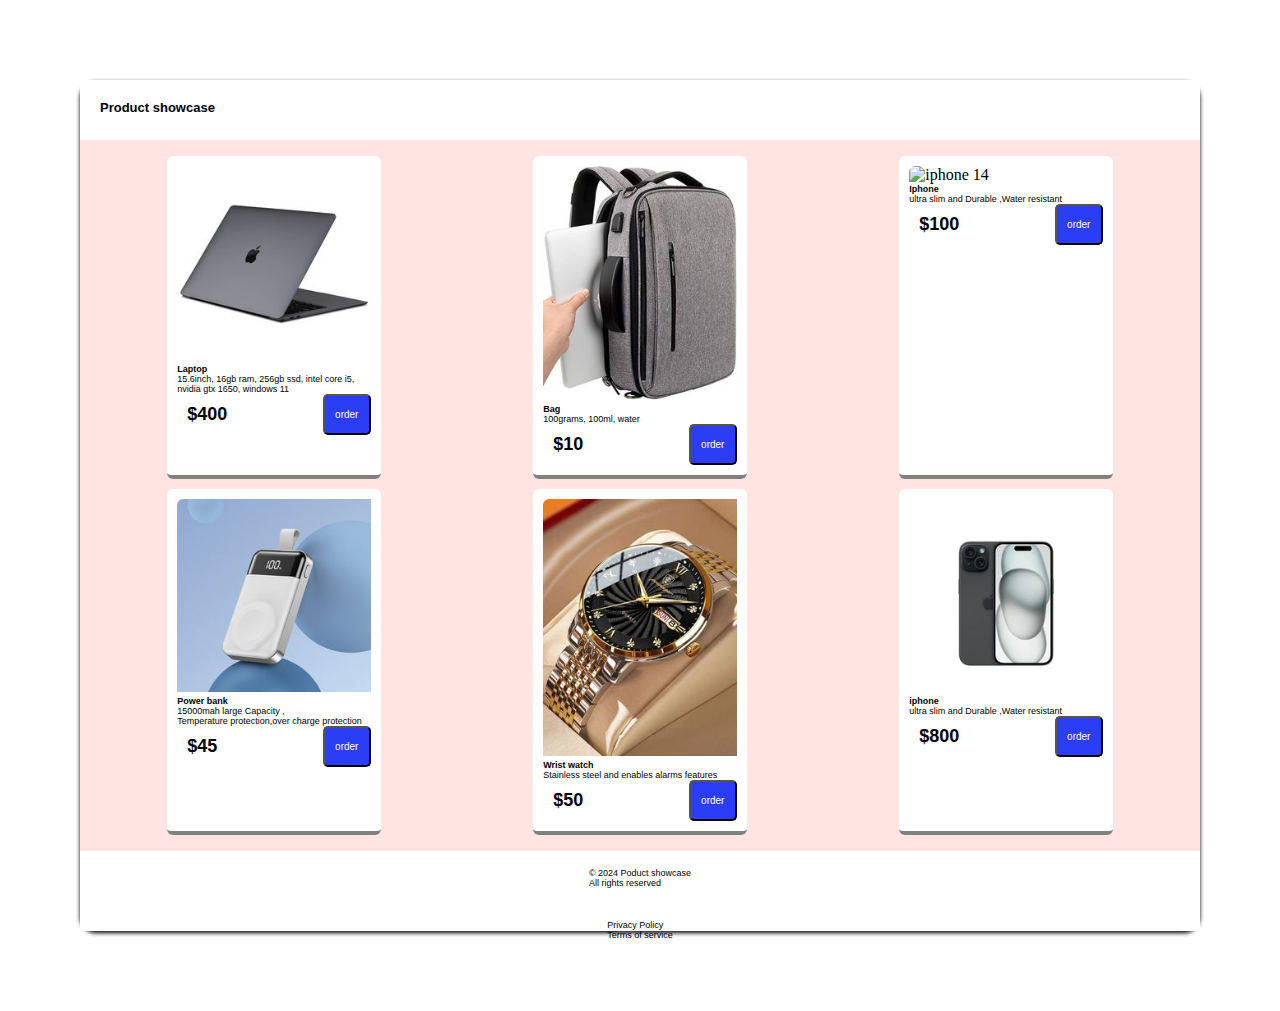
==== index.html @ 7ce3d24c "Added new pics and created a new html and css files" ====
<!DOCTYPE html>
<html lang="en">

<head>
  <meta charset="UTF-8">
  <meta name="viewport" content="width=device-width, initial-scale=1.0">
  <title>Responsive css</title>
  <link rel="stylesheet" href="style.css">
</head>

<body>
  <!--header-->
  <header>
    <h1>Product showcase</h1>
  </header>
  <!-- main -->
  
   <main class="products">
    <div class="product">
      <img src="images/Macbook.jpg" alt="A laptop" />
      <h2>Laptop</h2>
      <p>15.6inch, 16gb ram, 256gb ssd, intel core i5, nvidia gtx 1650, windows 11</p>
      <div class="product-button-container">
        <p class="price">$400</p>
          <button class="btn"> <a href="info.html"> order</a></button>
     </div>
    </div>
    <div class="product ">
      <img src="images/bag.jpg" alt="A laptop bag"/>
      <h2>Bag</h2>
      <p>100grams, 100ml, water</p>
      <div class="product-button-container">
        <p class="price">$10 </p>
          <button class="btn"> <a href="info.html"> order</a></button>
      </div>
    </div>
    <div class="product ">
        <img src="images/iphone 14.jpg" alt="iphone 14" />
        <h2>Iphone</h2>
        <p>ultra slim and Durable ,Water resistant</p>
        <div class="product-button-container">
         <p class="price">$100</p>
          <button class="btn"> <a href="info.html">order</a></button>
       </div>
    </div>
    <div class="product ">
        <img src="images/powerbank3.jpg" alt="power bank" />
        <h2>Power bank</h2>
        <p>15000mah large Capacity ,<br>Temperature protection,over charge
          protection </p>
          <div class="product-button-container">
        <p class="price">$45</p>
        <button class="btn"><a href="info.html">order</a></button> 
      </div>
    </div>
    <div class="product ">
        <img src="images/wrist watch.jpg" alt="watch" />
        <h2>Wrist watch</h2>
         <p>Stainless steel and enables alarms features </p>
         <div class="product-button-container">
        <p class="price">$50 </p>
          <button class="btn"> <a href="info.html">order</a></button>
      </div>
    </div>
    <div class="product ">
        <img src="images/iphone16.jpg" alt="iphone 14 pro" />
        <h2>iphone</h2>
        <p>ultra slim and Durable ,Water resistant</p>
        <div class="product-button-container">
        <p class="price">$800</p>
          <button class="btn"> <a href="info.html">order</a></button>
      </div>
    </div>
   </main>
    <!--footer-->
    <section>
      <footer>
        <section>
          <p>&copy 2024 Poduct showcase</p>
          <p>All rights reserved</p>
        </section>
        <section>
          <p> Privacy Policy</p>
          <p>Terms of service</p>
        </section>
      </footer>
    </section>
  </main>
</body>

</html>
---- style.css ----
* {
    margin: 0;
    box-sizing: border-box;
}
body{
    background-color:#fff;
    box-shadow:0px  2px 4px black;
    margin: 80px;
    border-radius:1rem;
 }
 main{
    padding: 1rem;
   }
 header{
    background-color: white;
    margin-bottom: 5px;

 h1{
     font-family: Arial, Helvetica, sans-serif;
     font-size: small; 
     padding: 20px;
   }
  }
   .products {
    display: grid;
    flex-wrap: wrap;
    justify-items: center;
    gap: 10px;
    background-color:mistyrose;
   }
   .product{ 
    width: 60%;
    border-radius: 6px;
    background-color: #fff;
    padding: 10px;
    border-bottom:  4px  solid grey;
}
.product-button-container{
    display: flex;
    justify-content: space-between;
}
   .product img{
      width: 100%; 
      border-top-left-radius: 6px;
  }
   h2{
        font-family: 'Segoe UI', Tahoma, Geneva, Verdana, sans-serif;
        font-size: xx-small;
    }
p{ 
        font-family: 'Segoe UI', Tahoma, Geneva, Verdana, sans-serif;
        font-size: xx-small;
 }
    .price{
        font-size: large;
        font-family:Arial, Helvetica, sans-serif;
        font-weight: bold;
        margin: 10px;
    }
    button{
        width: 3rem;
        font-size: small;
        border-radius: 5px;
        cursor: grab;
        background-color: #2c3df6;
        font-size: 10px;
        animation: btn 6s infinite;
    }
    button a{
      text-decoration: none;
      color: #fff;
    }
    /* @keyframes btn {
      0%{
        transform: scale(1.2, 0.9);
       }20%{
        transform: scale(1.2, 1.2);
       }
       40%{
        transform: scale(1.2, 1.1);
       }
       60%{
        transform: scale(1.2, 1.4);
       }
       100%{
        transform: scale(2.0, 1.0);
       }
    } */
    
    .product:hover button{
      background-color:#ffffff;
      display: block;
      scale: 1.2;
      }
    footer{
     background-color: white;
     justify-items:center;
     padding: 1px;
     width: 100%;
     height: 5rem;

    }
    @keyframes btn {
      from{background-color: #2c3df6;}
      to{background-color: grey;}
      to{background-color: green;}
      to{background-color: red;}
    }
    
 /*=============================================  */

/* Responsive Styles for Tablet Screens */
@media screen and (min-width: 768px) and (max-width:1024px)
{
    .products {
      grid-template-columns: repeat(2, 1fr);
    }

  
    footer {
      display: flex;
      gap: 1rem;
      justify-content: space-between;
      text-align: left;
    }
  
    footer section {
      display: flex;
      gap: 5rem;
    }
  }
  /* ============================================ */

/* Responsive Styles for Desktop Screens */
@media screen and (min-width: 1004px) {
    .products {
      grid-template-columns: repeat(3, 1fr);
    }
    footer section {
    align-items: center;
    padding: 1rem;
    }
  }
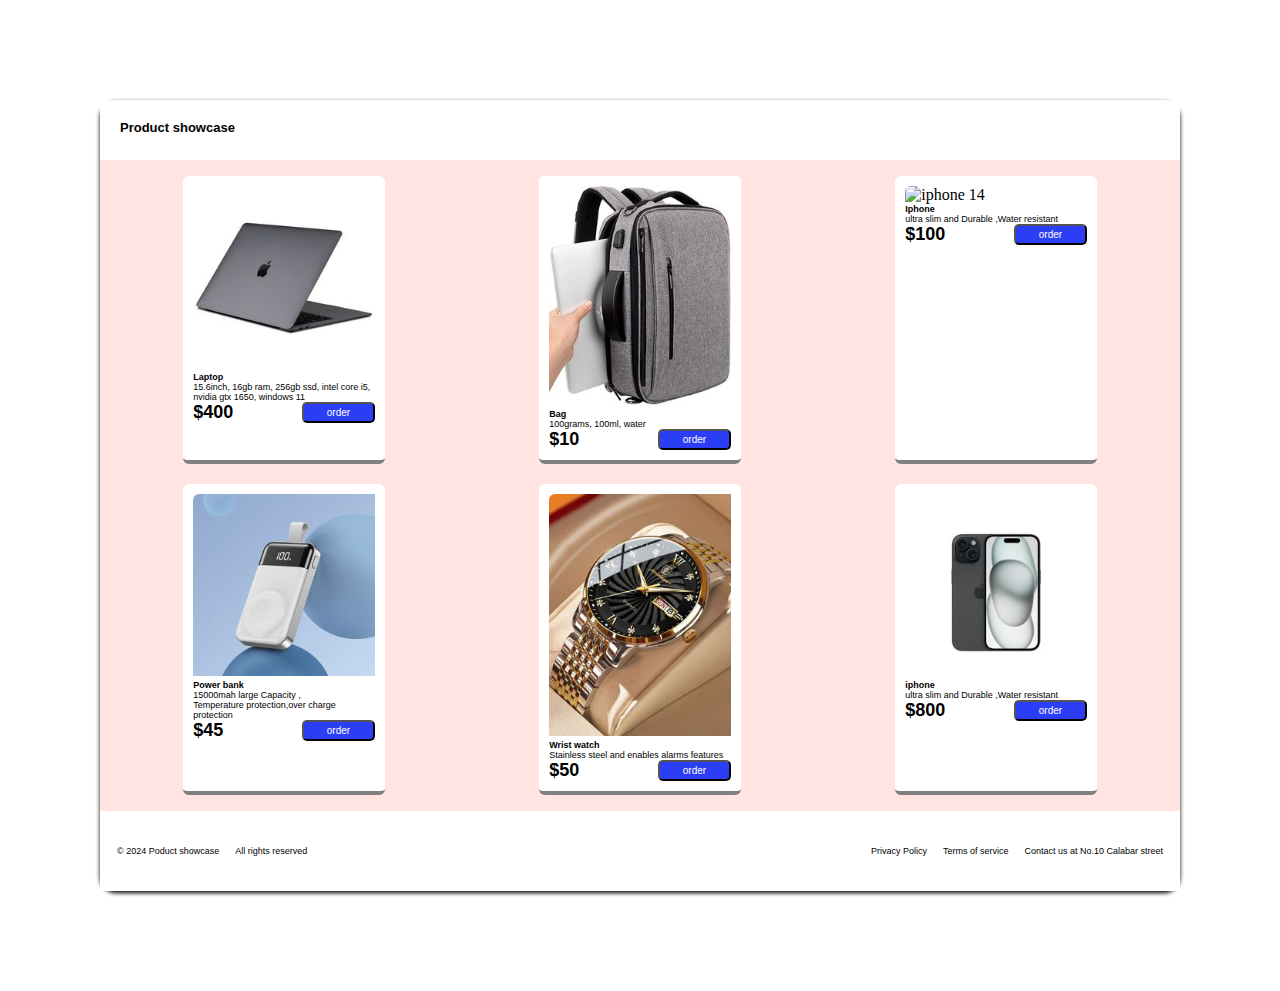
==== commit da1378a8: "created and styled info.css form page" ====
--- a/index.html
+++ b/index.html
@@ -5,10 +5,10 @@
   <meta charset="UTF-8">
   <meta name="viewport" content="width=device-width, initial-scale=1.0">
   <title>Responsive css</title>
-  <link rel="stylesheet" href="style.css">
+  <link rel="stylesheet" href="./style.css">
 </head>
 
-<body>
+<body oncontextmenu="return false">
   <!--header-->
   <header>
     <h1>Product showcase</h1>
@@ -17,7 +17,7 @@
   
    <main class="products">
     <div class="product">
-      <img src="images/Macbook.jpg" alt="A laptop" />
+      <img src="images/Macbook.jpg" alt="A laptop"/>
       <h2>Laptop</h2>
       <p>15.6inch, 16gb ram, 256gb ssd, intel core i5, nvidia gtx 1650, windows 11</p>
       <div class="product-button-container">
@@ -82,6 +82,7 @@
         <section>
           <p> Privacy Policy</p>
           <p>Terms of service</p>
+          <p>Contact us at No.10 Calabar street</p>
         </section>
       </footer>
     </section>
--- a/style.css
+++ b/style.css
@@ -5,7 +5,7 @@
 body{
     background-color:#fff;
     box-shadow:0px  2px 4px black;
-    margin: 80px;
+    margin: 100px;
     border-radius:1rem;
  }
  main{
@@ -25,15 +25,18 @@
     display: grid;
     flex-wrap: wrap;
     justify-items: center;
-    gap: 10px;
+    gap: 20px;
     background-color:mistyrose;
+   
    }
    .product{ 
     width: 60%;
     border-radius: 6px;
     background-color: #fff;
     padding: 10px;
+    gap: 10rem;
     border-bottom:  4px  solid grey;
+    animation: product 3s ease-in infinite;
 }
 .product-button-container{
     display: flex;
@@ -55,7 +58,7 @@
         font-size: large;
         font-family:Arial, Helvetica, sans-serif;
         font-weight: bold;
-        margin: 10px;
+        /* margin: 10px; */
     }
     button{
         width: 3rem;
@@ -64,7 +67,8 @@
         cursor: grab;
         background-color: #2c3df6;
         font-size: 10px;
-        animation: btn 6s infinite;
+       width: 40%;
+        animation: btn 6s ease-in infinite;
     }
     button a{
       text-decoration: none;
@@ -92,13 +96,16 @@
       display: block;
       scale: 1.2;
       }
+      .product:hover {
+        scale :1.1;
+       border-color: #2c3df6;
+      }
     footer{
-     background-color: white;
+     background-color: #fff;
      justify-items:center;
      padding: 1px;
      width: 100%;
      height: 5rem;
-
     }
     @keyframes btn {
       from{background-color: #2c3df6;}
@@ -136,9 +143,19 @@
     .products {
       grid-template-columns: repeat(3, 1fr);
     }
+     
+    footer {
+      display: flex;
+      gap: 1rem;
+      justify-content: space-between;
+      text-align: left;
+    }
+  
     footer section {
     align-items: center;
+    display: flex;
     padding: 1rem;
+    gap: 1rem;
     }
   }
   
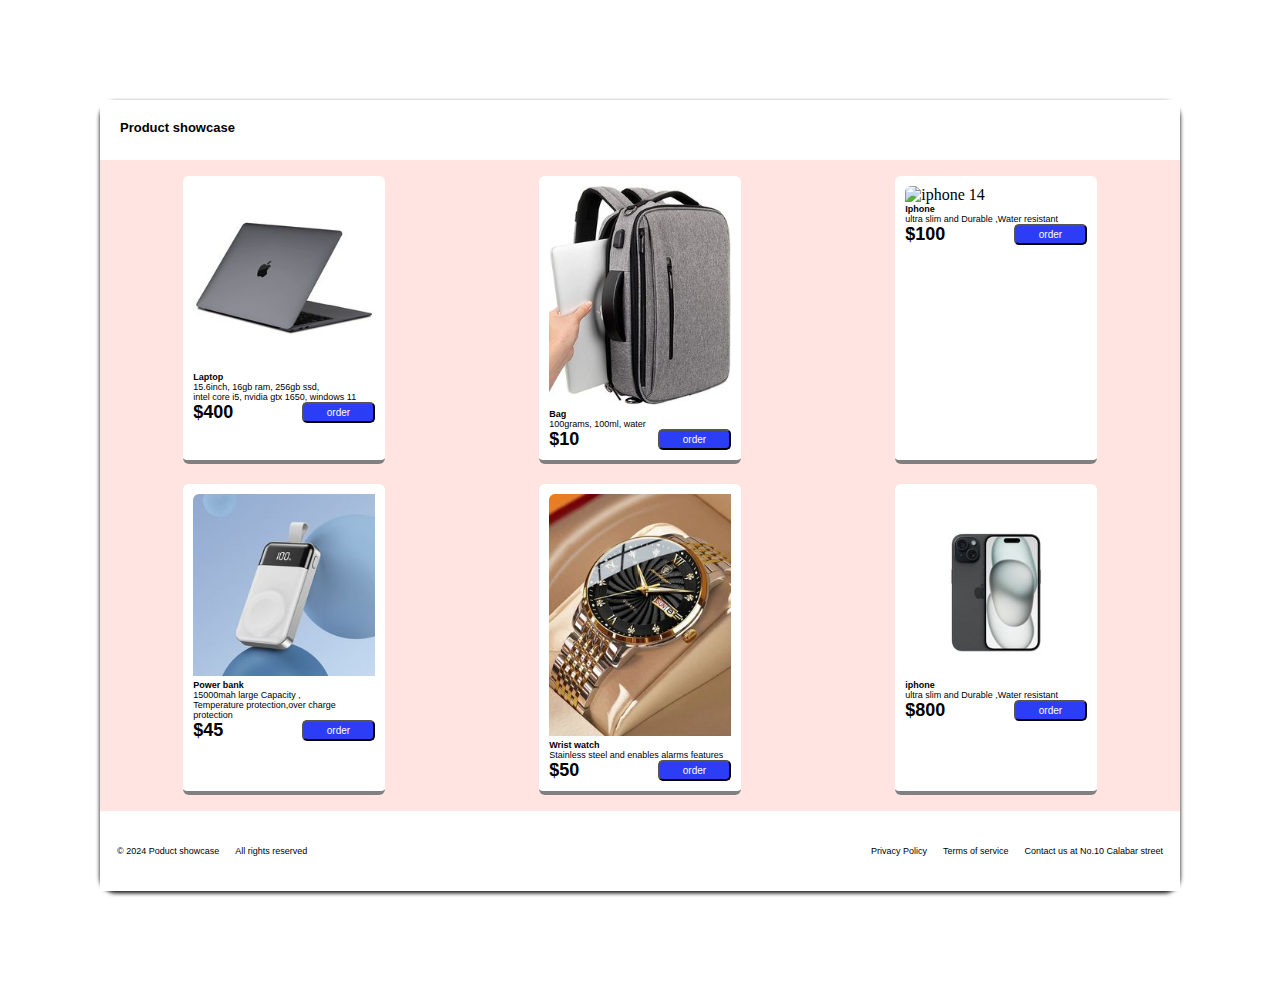
==== commit df8d01f1: "Merge branch 'main' of https://github.com/ukeje71/responsive.css" ====
--- a/index.html
+++ b/index.html
@@ -8,7 +8,7 @@
   <link rel="stylesheet" href="./style.css">
 </head>
 
-<body oncontextmenu="return false">
+<body >
   <!--header-->
   <header>
     <h1>Product showcase</h1>
@@ -19,19 +19,20 @@
     <div class="product">
       <img src="images/Macbook.jpg" alt="A laptop"/>
       <h2>Laptop</h2>
-      <p>15.6inch, 16gb ram, 256gb ssd, intel core i5, nvidia gtx 1650, windows 11</p>
+      <p>15.6inch, 16gb ram, 256gb ssd, <br>intel core i5, nvidia gtx 1650, windows 11</p>
       <div class="product-button-container">
         <p class="price">$400</p>
-          <button class="btn"> <a href="info.html"> order</a></button>
+          <button class="btn"> <a href="./info.html" target="_blank"> order</a></button>
      </div>
-    </div>
+    </div> 
+
     <div class="product ">
       <img src="images/bag.jpg" alt="A laptop bag"/>
       <h2>Bag</h2>
       <p>100grams, 100ml, water</p>
       <div class="product-button-container">
         <p class="price">$10 </p>
-          <button class="btn"> <a href="info.html"> order</a></button>
+          <button class="btn"> <a href="./info.html" target="_blank"> order</a></button>
       </div>
     </div>
     <div class="product ">
@@ -40,9 +41,10 @@
         <p>ultra slim and Durable ,Water resistant</p>
         <div class="product-button-container">
          <p class="price">$100</p>
-          <button class="btn"> <a href="info.html">order</a></button>
+          <button class="btn"> <a href="./info.html" target="_blank">order</a></button>
        </div>
     </div>
+
     <div class="product ">
         <img src="images/powerbank3.jpg" alt="power bank" />
         <h2>Power bank</h2>
@@ -50,7 +52,7 @@
           protection </p>
           <div class="product-button-container">
         <p class="price">$45</p>
-        <button class="btn"><a href="info.html">order</a></button> 
+        <button class="btn"><a href="./info.html" target="_blank">order</a></button> 
       </div>
     </div>
     <div class="product ">
@@ -59,16 +61,16 @@
          <p>Stainless steel and enables alarms features </p>
          <div class="product-button-container">
         <p class="price">$50 </p>
-          <button class="btn"> <a href="info.html">order</a></button>
+          <button class="btn"> <a href="./info.html" target="_blank">order</a></button>
       </div>
     </div>
     <div class="product ">
-        <img src="images/iphone16.jpg" alt="iphone 14 pro" />
+        <img src="images/iphone16.jpg" alt="iphone 16 pro" />
         <h2>iphone</h2>
         <p>ultra slim and Durable ,Water resistant</p>
         <div class="product-button-container">
         <p class="price">$800</p>
-          <button class="btn"> <a href="info.html">order</a></button>
+          <button class="btn"> <a href="./info.html" target="_blank">order  </a></button>
       </div>
     </div>
    </main>
@@ -89,4 +91,4 @@
   </main>
 </body>
 
-</html>+</html>
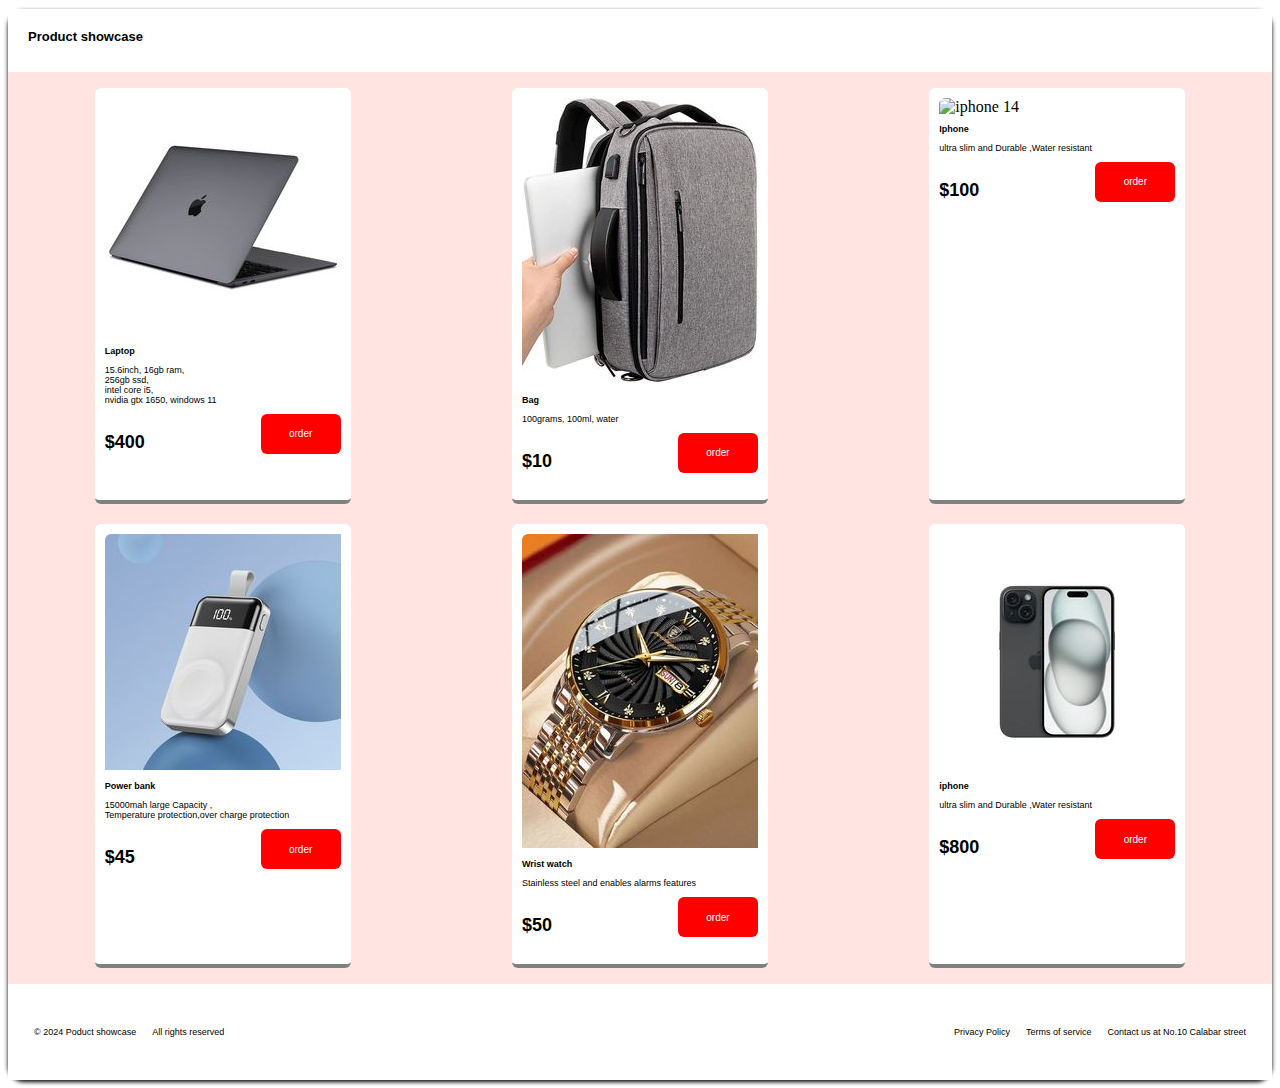
==== commit d7852026: "roundup" ====
--- a/index.html
+++ b/index.html
@@ -19,7 +19,7 @@
     <div class="product">
       <img src="images/Macbook.jpg" alt="A laptop"/>
       <h2>Laptop</h2>
-      <p>15.6inch, 16gb ram, 256gb ssd, <br>intel core i5, nvidia gtx 1650, windows 11</p>
+      <p>15.6inch, 16gb ram,<br> 256gb ssd, <br>intel core i5,<br> nvidia gtx 1650, windows 11</p>
       <div class="product-button-container">
         <p class="price">$400</p>
           <button class="btn"> <a href="./info.html" target="_blank"> order</a></button>
--- a/style.css
+++ b/style.css
@@ -1,12 +1,12 @@
 * {
-    margin: 0;
+    /* margin: 0; */
     box-sizing: border-box;
 }
 body{
     background-color:#fff;
     box-shadow:0px  2px 4px black;
-    margin: 100px;
     border-radius:1rem;
+
  }
  main{
     padding: 1rem;
@@ -30,11 +30,11 @@
    
    }
    .product{ 
-    width: 60%;
     border-radius: 6px;
     background-color: #fff;
     padding: 10px;
-    gap: 10rem;
+    /* gap: 10rem; */
+    width: 16rem;
     border-bottom:  4px  solid grey;
     animation: product 3s ease-in infinite;
 }
@@ -61,13 +61,13 @@
         /* margin: 10px; */
     }
     button{
-        width: 3rem;
-        font-size: small;
-        border-radius: 5px;
-        cursor: grab;
-        background-color: #2c3df6;
+        width: 5rem;
+        height: 2.5rem;
+        border: none;
+        border-radius: 6px;
+        background-color:red;
+        text-align: center;
         font-size: 10px;
-       width: 40%;
         animation: btn 6s ease-in infinite;
     }
     button a{
@@ -91,21 +91,27 @@
        }
     } */
     
-    .product:hover button{
-      background-color:#ffffff;
-      display: block;
+.product:hover button{ 
       scale: 1.2;
-      }
+      } 
       .product:hover {
-        scale :1.1;
-       border-color: #2c3df6;
+        scale :1.05;
+        border-color:3px solid red;
+       border-left: 2px solid red;
+       border-right:  2px solid red;
+       border-top:2px solid red;
+       border-bottom:2px solid red;
       }
     footer{
      background-color: #fff;
      justify-items:center;
-     padding: 1px;
+     padding: 10px;
      width: 100%;
-     height: 5rem;
+     height: 6rem;
+     display: flex;
+      gap: 1rem;
+      justify-content: space-between;
+     
     }
     @keyframes btn {
       from{background-color: #2c3df6;}
@@ -117,7 +123,7 @@
  /*=============================================  */
 
 /* Responsive Styles for Tablet Screens */
-@media screen and (min-width: 768px) and (max-width:1024px)
+@media screen and (min-width: 768px) and (max-width:1004px)
 {
     .products {
       grid-template-columns: repeat(2, 1fr);
